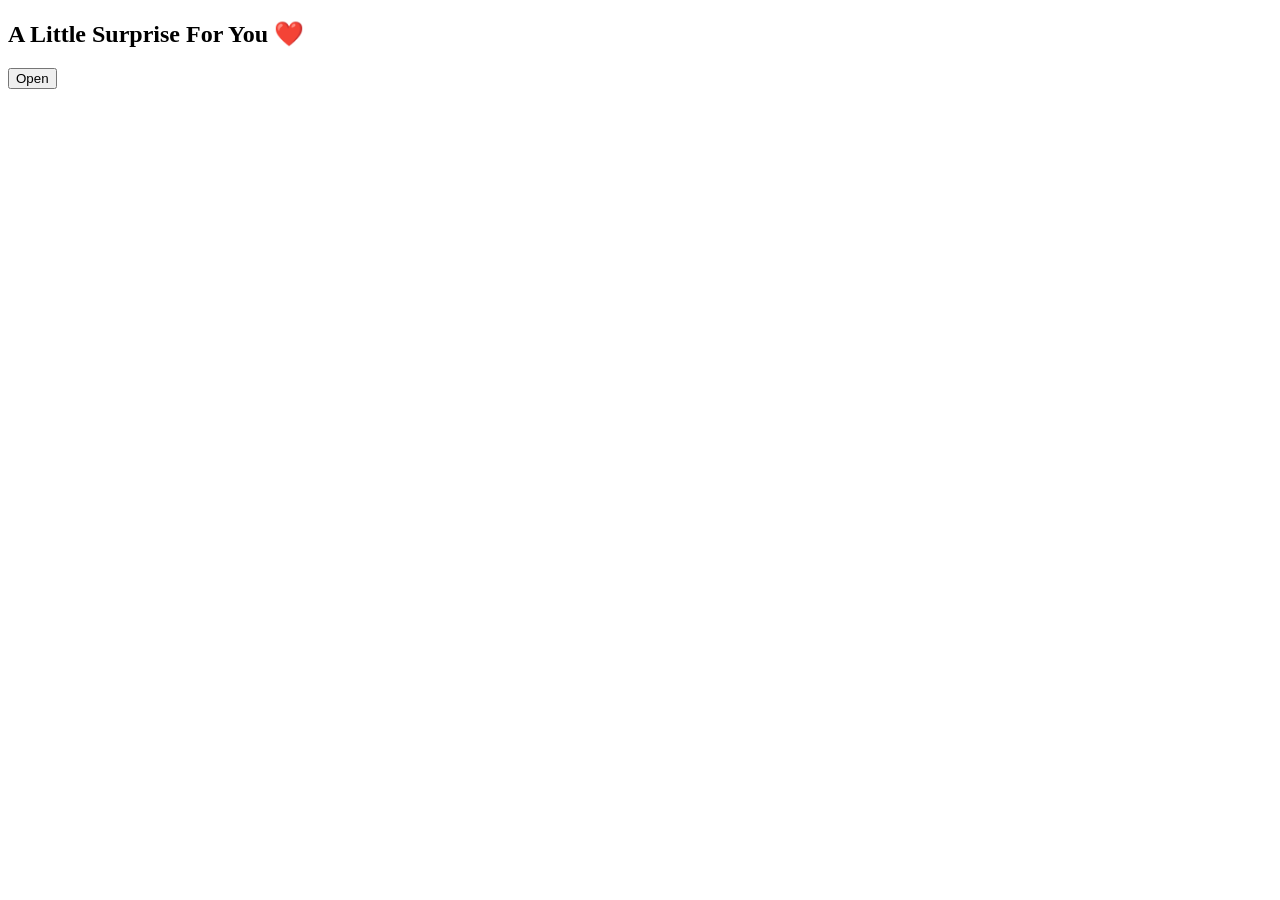
==== index.html @ c8a8e01e "Add files via upload" ====
<!doctype html><html><head><meta charset='utf-8'><title>Love Surprise V3</title><link rel='stylesheet' href='style.css'></head><body>
<div class='moon'></div><div class='hearts'></div>
<section id='p1'><h1>A Little Surprise For You ❤️</h1><button onclick='next(2)'>Open</button></section>
<section id='p2' hidden><h2>Choose Your Butterfly 🦋</h2><div class='b'>🦋 🦋 🦋</div><button onclick='next(3)'>I Pick This</button></section>
<section id='p3' hidden><h2>You Chose Beautifully ❤️</h2><p>Every butterfly reminds me of your smile.</p><button onclick='next(4)'>Continue</button></section>
<section id='p4' hidden><div class='ring'>💍</div><h2>A Little Gift For You</h2><p>This ring is a symbol of love and care. ❤️</p></section>
<script src='script.js'></script></body></html>
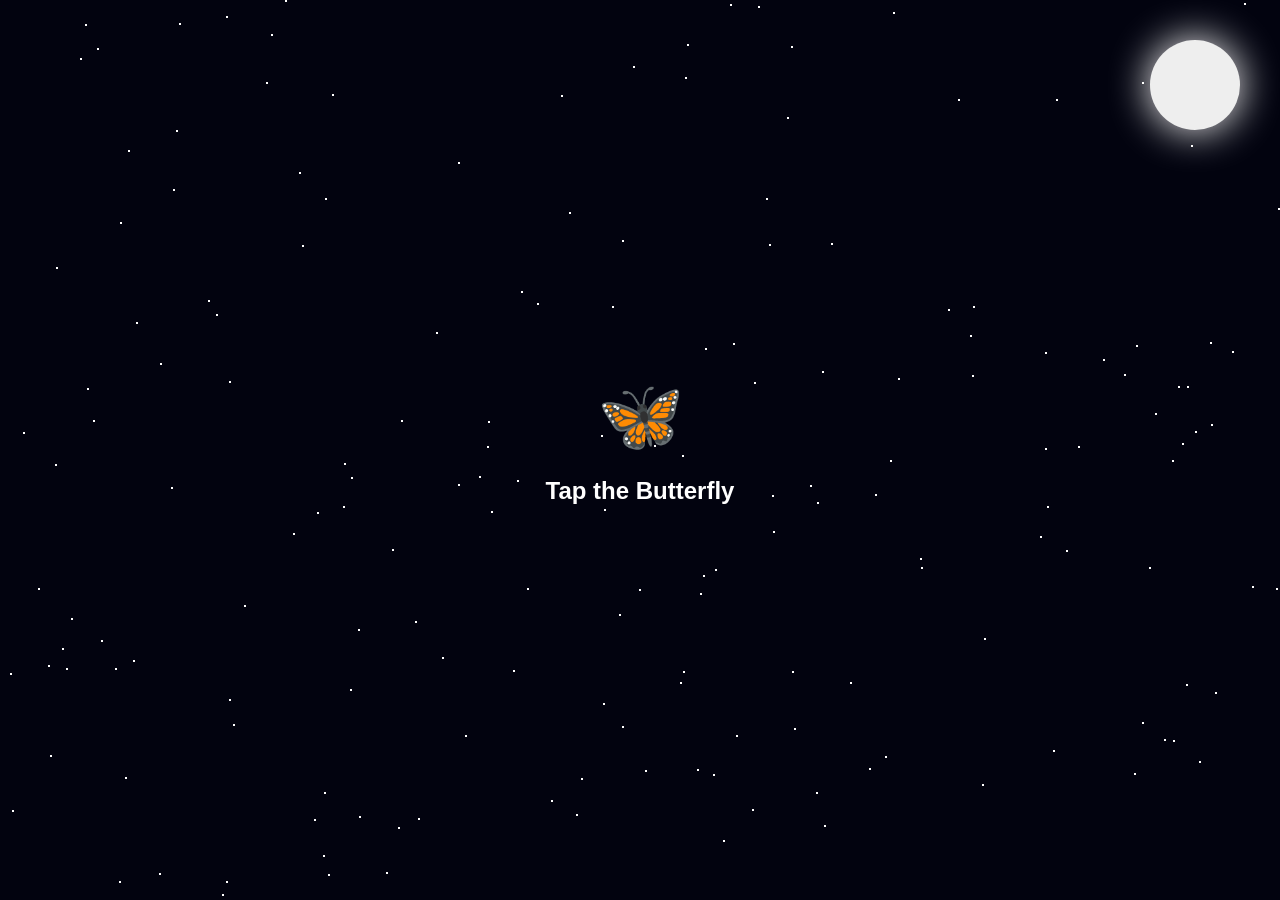
==== commit 782a40a0: "Add files via upload" ====
--- a/index.html
+++ b/index.html
@@ -1,7 +1,6 @@
-<!doctype html><html><head><meta charset='utf-8'><title>Love Surprise V3</title><link rel='stylesheet' href='style.css'></head><body>
-<div class='moon'></div><div class='hearts'></div>
-<section id='p1'><h1>A Little Surprise For You ❤️</h1><button onclick='next(2)'>Open</button></section>
-<section id='p2' hidden><h2>Choose Your Butterfly 🦋</h2><div class='b'>🦋 🦋 🦋</div><button onclick='next(3)'>I Pick This</button></section>
-<section id='p3' hidden><h2>You Chose Beautifully ❤️</h2><p>Every butterfly reminds me of your smile.</p><button onclick='next(4)'>Continue</button></section>
-<section id='p4' hidden><div class='ring'>💍</div><h2>A Little Gift For You</h2><p>This ring is a symbol of love and care. ❤️</p></section>
-<script src='script.js'></script></body></html>+<!DOCTYPE html><html><head><meta charset="UTF-8"><meta name="viewport" content="width=device-width,initial-scale=1"><title>Romantic Love Surprise</title><style>html,body{margin:0;height:100%;overflow:hidden;background:#02030f;color:#fff;font-family:sans-serif}.stars,.hearts,.petals{position:fixed;inset:0;pointer-events:none}.star{position:absolute;width:2px;height:2px;background:#fff;animation:tw 2s infinite alternate}.moon{position:absolute;top:40px;right:40px;width:90px;height:90px;border-radius:50%;background:#eee;box-shadow:0 0 40px #fff}.center{position:absolute;inset:0;display:flex;flex-direction:column;align-items:center;justify-content:center;text-align:center}.butterfly{font-size:70px;cursor:pointer;animation:f 2s ease-in-out infinite}.hidden{display:none}.ring{font-size:90px;opacity:0;transform:scale(.2);transition:1.5s}.show{opacity:1;transform:scale(1)}#msg{font-size:2.2em;color:#ff8ad8;text-shadow:0 0 20px #ff66cc;opacity:0;transition:2s}@keyframes tw{to{opacity:.2}}@keyframes f{50%{transform:translateY(-10px)}}.heart,.petal{position:absolute;animation:fall linear forwards}</style></head><body><div class=stars></div><div class=moon></div><div class=hearts></div><div class=petals></div><div class=center id=s1><div class=butterfly>🦋</div><h2>Tap the Butterfly</h2></div><div class="center hidden" id=s2><div class=ring id=ring>💍</div><h1 id=msg>I Love You Forever ❤️</h1></div><script>
+const st=document.querySelector('.stars');for(let i=0;i<180;i++){let d=document.createElement('div');d.className='star';d.style.left=Math.random()*100+'%';d.style.top=Math.random()*100+'%';d.style.animationDelay=Math.random()*2+'s';st.appendChild(d);}
+function spawn(c,e){let x=document.createElement('div');x.className=c;x.textContent=e;x.style.left=Math.random()*100+'%';x.style.top='-5%';x.style.position='absolute';x.style.animationDuration=3+Math.random()*4+'s';x.animate([{transform:'translateY(0)'},{transform:'translateY(110vh)'}],{duration:(3000+Math.random()*4000),iterations:1});document.querySelector(c=='heart'?'.hearts':'.petals').appendChild(x);setTimeout(()=>x.remove(),7000)}
+setInterval(()=>spawn('heart','💖'),500);setInterval(()=>spawn('petal','🌹'),700);
+document.querySelector('.butterfly').onclick=()=>{s1.classList.add('hidden');s2.classList.remove('hidden');setTimeout(()=>ring.classList.add('show'),200);setTimeout(()=>msg.style.opacity=1,1800);}
+</script></body></html>
